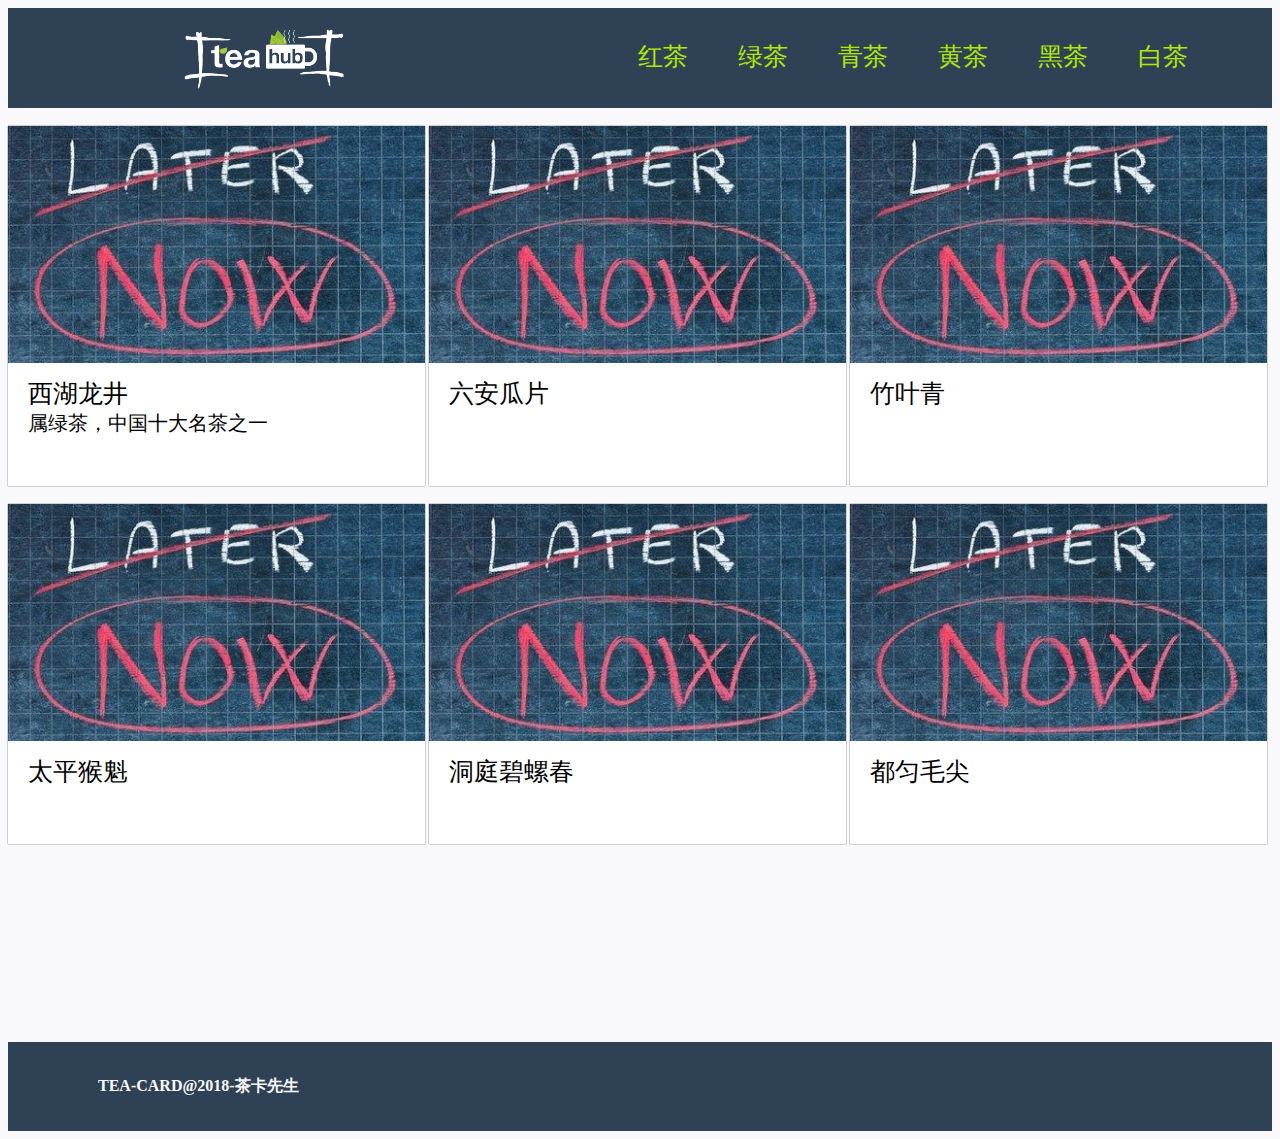
==== index.html @ a42b68dd "Add files via upload" ====
<!DOCTYPE HTML>
<html>
<head>
    <!-- meta tags -->
    <meta charset="UTF-8">
    <meta name="robots" content="all" />
    <meta name="keywords" content="茶叶，审评，博物馆" />
    <meta name="description" content="第一家茶叶审评博物馆" />
    <meta name="viewport" content="width=device-width, initial-scale=1, shrink-to-fit=no">

	<title>茶卡-第一家茶叶审评博物馆</title>
    <link rel="shortcut icon" href="image/tea.ico" type="image/ico" />

    <style type="text/css">
        body {
            background: #F9F9FB;
            overflow-y:scroll;
        }
    </style>
</head>

<body>
    <header>
        <div style="position: relative; width: 100%; height: 100px;background-color:#2F4154">
            <a href="http://tea-card.com/">
                <img src="image/tealogo.png" style="padding:15px 0px 15px 170px;" width="173px" height="70px" />
            </a>
            <span style="position: absolute; top: 32px; left: 630px;"><a style="color: #b0e806;font-size:25px; text-decoration:none" href="web/red.html">红茶</a></span>
            <span style="position: absolute; top: 32px; left: 730px;"><a style="color: #b0e806;font-size:25px; text-decoration:none" href="web/green.html">绿茶</a></span>
            <span style="position: absolute; top: 32px; left: 830px;"><a style="color: #b0e806;font-size:25px; text-decoration:none" href="web/cyan.html">青茶</a></span>
            <span style="position: absolute; top: 32px; left: 930px;"><a style="color: #b0e806;font-size:25px; text-decoration:none" href="web/yellow.html">黄茶</a></span>
            <span style="position: absolute; top: 32px; left: 1030px;"><a style="color: #b0e806;font-size:25px; text-decoration:none" href="web/black.html">黑茶</a></span>
            <span style="position: absolute; top: 32px; left: 1130px;"><a style="color: #b0e806;font-size:25px; text-decoration:none" href="web/white.html">白茶</a></span>
        </div>
    </header>
    <br>
    <div style="padding:0px 0px 0px 0px;display: inline-block;vertical-align:top;width:33%;height:360px;background-color:white;box-shadow: 0 0 1px #000" >
        <img src="image/nownow.jpg" style="padding:0px 0px 0px 0px;" width=100% /><br>
        <span style="position: relative; top: 10px; left: 20px;font-size:25px">西湖龙井</span>
        <br>
        <span style="position: relative; top: 10px; left: 20px;font-size:20px">属绿茶，中国十大名茶之一</span>
    </div>

    <div style="padding:0px 0px 0px 0px;display: inline-block;vertical-align:top;width:33%;height:360px;background-color:white;box-shadow: 0 0 1px #000" >
        <img src="image/nownow.jpg" style="padding:0px 0px 0px 0px;" width=100% /><br>
        <span style="position: relative; top: 10px; left: 20px;font-size:25px">六安瓜片</span>
    </div>

    <div style="padding:0px 0px 0px 0px;display: inline-block;vertical-align:top;width:33%;height:360px;background-color:white;box-shadow: 0 0 1px #000" >
        <img src="image/nownow.jpg" style="padding:0px 0px 0px 0px;" width=100% /><br>
        <span style="position: relative; top: 10px; left: 20px;font-size:25px">竹叶青</span>
    </div>
    <br>    
    <br>
    <div style="padding:0px 0px 0px 0px;display: inline-block;vertical-align:top;width:33%;height:340px;background-color:white;box-shadow: 0 0 1px #000" >
        <img src="image/nownow.jpg" style="padding:0px 0px 0px 0px;" width=100% /><br>
        <span style="position: relative; top: 10px; left: 20px;font-size:25px">太平猴魁</span>
    </div>

    <div style="padding:0px 0px 0px 0px;display: inline-block;vertical-align:top;width:33%;height:340px;background-color:white;box-shadow: 0 0 1px #000" >
        <img src="image/nownow.jpg" style="padding:0px 0px 0px 0px;" width=100% /><br>
        <span style="position: relative; top: 10px; left: 20px;font-size:25px">洞庭碧螺春</span>
    </div>

    <div style="padding:0px 0px 0px 0px;display: inline-block;vertical-align:top;width:33%;height:340px;background-color:white;box-shadow: 0 0 1px #000" >
        <img src="image/nownow.jpg" style="padding:0px 0px 0px 0px;" width=100% /><br>
        <span style="position: relative; top: 10px; left: 20px;font-size:25px">都匀毛尖</span>
    </div>

    <span><br><br><br><br><br><br><br><br><br><br><br><br></span>
    <footer style="background-color:#2F4154">
        <br>
        <p style="padding:0px 0px 0px 90px;"><span style="color:#F9F9FB;"><B>TEA-CARD@2018-茶卡先生</B></span></p>
        <br>
    </footer>
</html>
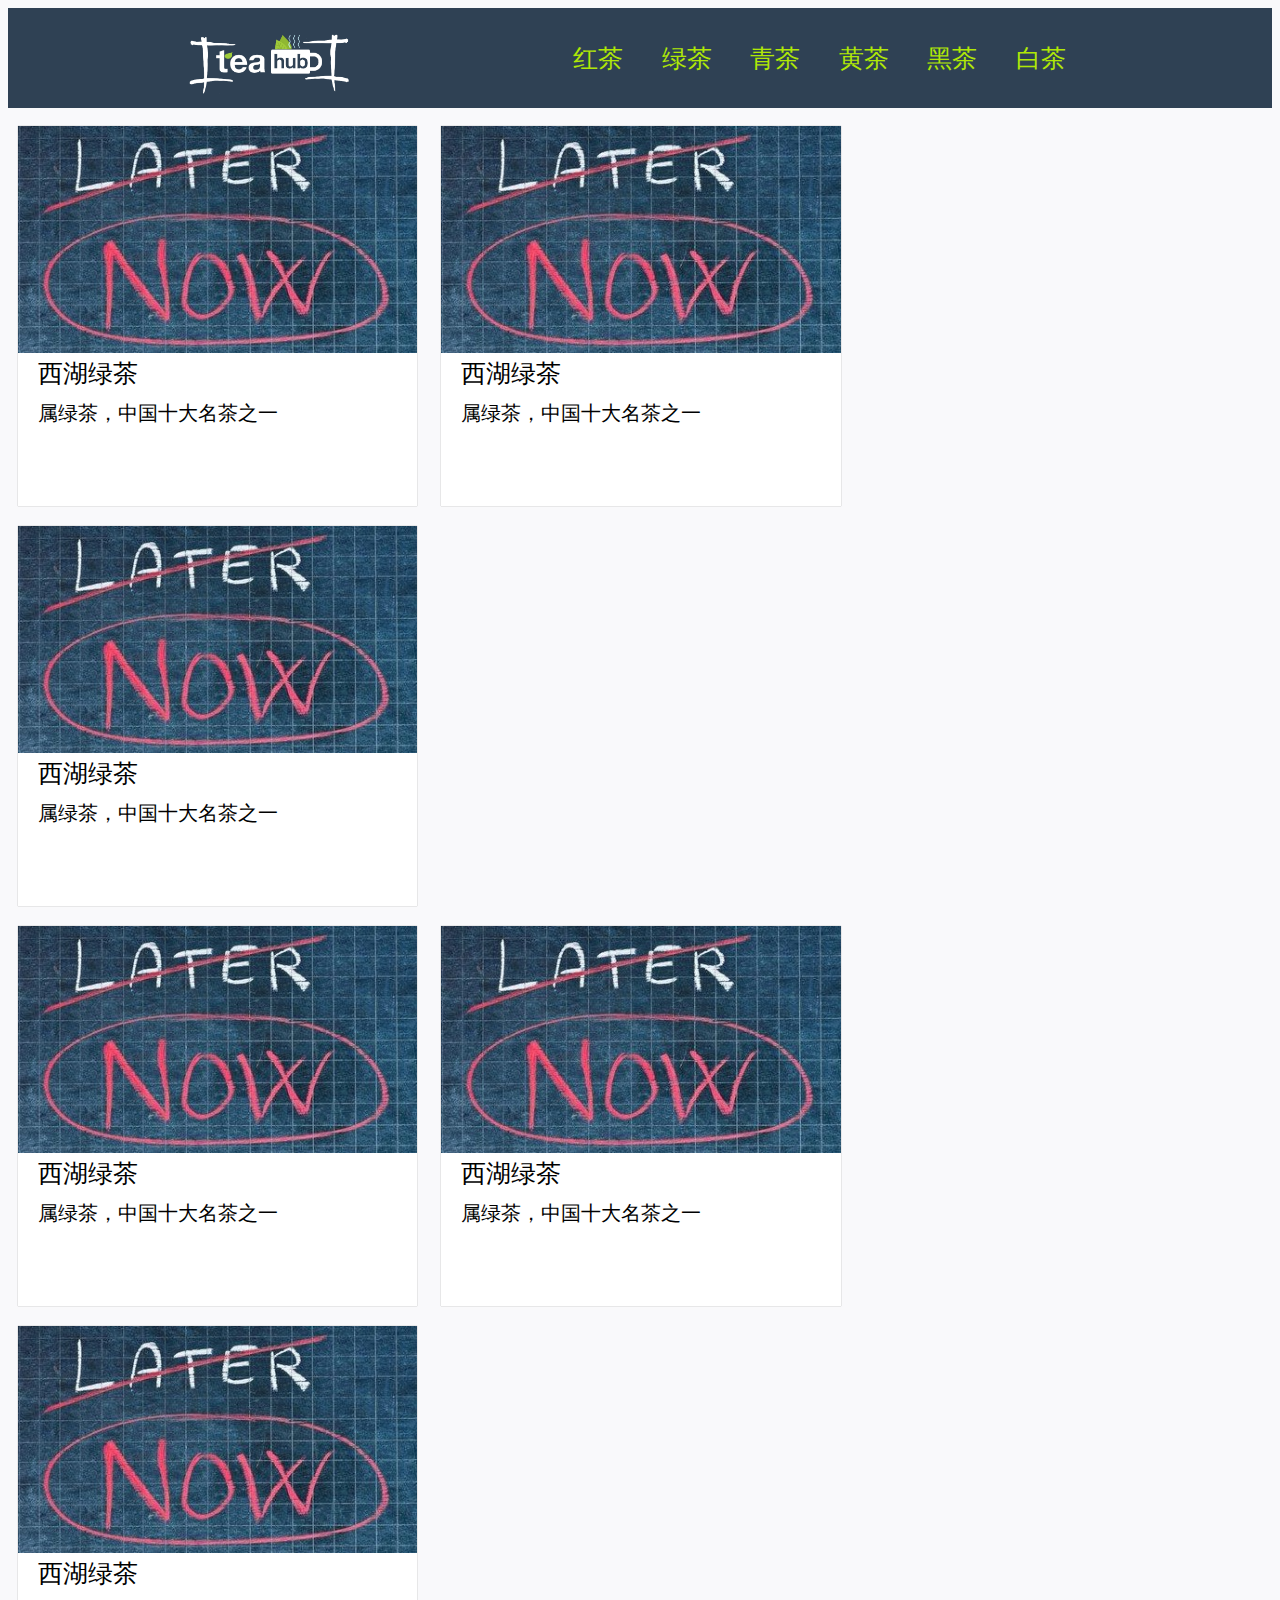
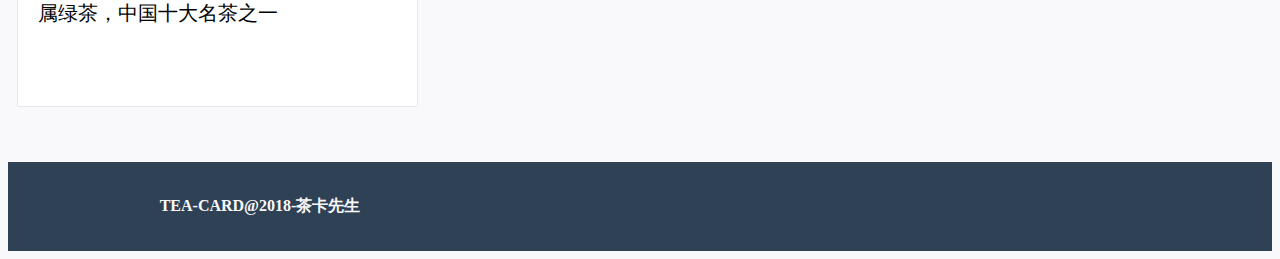
==== commit af0901b2: "Add files via upload" ====
--- a/index.html
+++ b/index.html
@@ -10,67 +10,87 @@
 
 	<title>茶卡-第一家茶叶审评博物馆</title>
     <link rel="shortcut icon" href="image/tea.ico" type="image/ico" />
-
-    <style type="text/css">
-        body {
-            background: #F9F9FB;
-            overflow-y:scroll;
-        }
-    </style>
+    <link rel="stylesheet" href="css/my.css" type="text/css" />
 </head>
 
 <body>
     <header>
-        <div style="position: relative; width: 100%; height: 100px;background-color:#2F4154">
-            <a href="http://tea-card.com/">
-                <img src="image/tealogo.png" style="padding:15px 0px 15px 170px;" width="173px" height="70px" />
-            </a>
-            <span style="position: absolute; top: 32px; left: 630px;"><a style="color: #b0e806;font-size:25px; text-decoration:none" href="web/red.html">红茶</a></span>
-            <span style="position: absolute; top: 32px; left: 730px;"><a style="color: #b0e806;font-size:25px; text-decoration:none" href="web/green.html">绿茶</a></span>
-            <span style="position: absolute; top: 32px; left: 830px;"><a style="color: #b0e806;font-size:25px; text-decoration:none" href="web/cyan.html">青茶</a></span>
-            <span style="position: absolute; top: 32px; left: 930px;"><a style="color: #b0e806;font-size:25px; text-decoration:none" href="web/yellow.html">黄茶</a></span>
-            <span style="position: absolute; top: 32px; left: 1030px;"><a style="color: #b0e806;font-size:25px; text-decoration:none" href="web/black.html">黑茶</a></span>
-            <span style="position: absolute; top: 32px; left: 1130px;"><a style="color: #b0e806;font-size:25px; text-decoration:none" href="web/white.html">白茶</a></span>
+        <a href="http://tea-card.com/">
+            <img src="image/tealogo.png" />
+        </a>
+        <span>
+            <ul>
+                <li><a href="web/red.html">红茶</a></li>
+                <li><a href="web/green.html">绿茶</a></li>
+                <li><a href="web/cyan.html">青茶</a></li>
+                <li><a href="web/yellow.html">黄茶</a></li>
+                <li><a href="web/black.html">黑茶</a></li>
+                <li><a href="web/white.html">白茶</a></li>
+            </ul>
+        </span>
+    </header>
+
+    <br>
+
+    <div class="box">
+        <div class="tea-card">
+            <img src="image/nownow.jpg" />
+            <span id="tea-name">西湖绿茶</span>
+            <br>
+            <span id="tea-about">属绿茶，中国十大名茶之一</span>
         </div>
-    </header>
-    <br>
-    <div style="padding:0px 0px 0px 0px;display: inline-block;vertical-align:top;width:33%;height:360px;background-color:white;box-shadow: 0 0 1px #000" >
-        <img src="image/nownow.jpg" style="padding:0px 0px 0px 0px;" width=100% /><br>
-        <span style="position: relative; top: 10px; left: 20px;font-size:25px">西湖龙井</span>
-        <br>
-        <span style="position: relative; top: 10px; left: 20px;font-size:20px">属绿茶，中国十大名茶之一</span>
+    </div>
+    <div class="box">
+        <div class="tea-card">
+            <img src="image/nownow.jpg" />
+            <span id="tea-name">西湖绿茶</span>
+            <br>
+            <span id="tea-about">属绿茶，中国十大名茶之一</span>
+        </div>
+    </div>
+    <div class="box">
+        <div class="tea-card">
+            <img src="image/nownow.jpg" />
+            <span id="tea-name">西湖绿茶</span>
+            <br>
+            <span id="tea-about">属绿茶，中国十大名茶之一</span>
+        </div>
     </div>
 
-    <div style="padding:0px 0px 0px 0px;display: inline-block;vertical-align:top;width:33%;height:360px;background-color:white;box-shadow: 0 0 1px #000" >
-        <img src="image/nownow.jpg" style="padding:0px 0px 0px 0px;" width=100% /><br>
-        <span style="position: relative; top: 10px; left: 20px;font-size:25px">六安瓜片</span>
+    <br>
+
+    <div class="box">
+        <div class="tea-card">
+            <img src="image/nownow.jpg" />
+            <span id="tea-name">西湖绿茶</span>
+            <br>
+            <span id="tea-about">属绿茶，中国十大名茶之一</span>
+        </div>
+    </div>
+    <div class="box">
+        <div class="tea-card">
+            <img src="image/nownow.jpg" />
+            <span id="tea-name">西湖绿茶</span>
+            <br>
+            <span id="tea-about">属绿茶，中国十大名茶之一</span>
+        </div>
+    </div>
+    <div class="box">
+        <div class="tea-card">
+            <img src="image/nownow.jpg" />
+            <span id="tea-name">西湖绿茶</span>
+            <br>
+            <span id="tea-about">属绿茶，中国十大名茶之一</span>
+        </div>
     </div>
 
-    <div style="padding:0px 0px 0px 0px;display: inline-block;vertical-align:top;width:33%;height:360px;background-color:white;box-shadow: 0 0 1px #000" >
-        <img src="image/nownow.jpg" style="padding:0px 0px 0px 0px;" width=100% /><br>
-        <span style="position: relative; top: 10px; left: 20px;font-size:25px">竹叶青</span>
-    </div>
-    <br>    
     <br>
-    <div style="padding:0px 0px 0px 0px;display: inline-block;vertical-align:top;width:33%;height:340px;background-color:white;box-shadow: 0 0 1px #000" >
-        <img src="image/nownow.jpg" style="padding:0px 0px 0px 0px;" width=100% /><br>
-        <span style="position: relative; top: 10px; left: 20px;font-size:25px">太平猴魁</span>
-    </div>
+    <br>
+    <br>
 
-    <div style="padding:0px 0px 0px 0px;display: inline-block;vertical-align:top;width:33%;height:340px;background-color:white;box-shadow: 0 0 1px #000" >
-        <img src="image/nownow.jpg" style="padding:0px 0px 0px 0px;" width=100% /><br>
-        <span style="position: relative; top: 10px; left: 20px;font-size:25px">洞庭碧螺春</span>
-    </div>
-
-    <div style="padding:0px 0px 0px 0px;display: inline-block;vertical-align:top;width:33%;height:340px;background-color:white;box-shadow: 0 0 1px #000" >
-        <img src="image/nownow.jpg" style="padding:0px 0px 0px 0px;" width=100% /><br>
-        <span style="position: relative; top: 10px; left: 20px;font-size:25px">都匀毛尖</span>
-    </div>
-
-    <span><br><br><br><br><br><br><br><br><br><br><br><br></span>
-    <footer style="background-color:#2F4154">
+    <footer>
         <br>
-        <p style="padding:0px 0px 0px 90px;"><span style="color:#F9F9FB;"><B>TEA-CARD@2018-茶卡先生</B></span></p>
+        <p><B>TEA-CARD@2018-茶卡先生</B></p>
         <br>
     </footer>
 </html>
--- a/css/my.css
+++ b/css/my.css
@@ -0,0 +1,89 @@
+@charset "UTF-8";
+
+header {
+	position: relative; 
+	width: 100%; 
+	height: 100px;
+	background-color:#2F4154;
+}
+
+header a {
+	color: #b0e806;
+	font-size:25px; 
+	text-decoration:none;
+	padding:5px;
+	display:inline-block;
+}
+
+header img {
+	padding:15px 0px 15px 170px;
+	width:173px;
+	height:70px;
+}
+
+header span {
+	position: absolute;
+	left:40%;
+	right:13%;
+}
+
+header ul {
+	list-style:none;
+}
+
+header li {
+	float:left;
+	width:16%;
+	top:20px;
+	line-height:20px;
+	text-align:center;
+	position:relative;
+}
+
+body {
+    background: #F9F9FB;
+    overflow-y:scroll;
+}
+
+footer {
+	background-color:#2F4154;
+}
+
+footer p {
+	padding:0px 0px 0px 12%;
+	color:#F9F9FB;
+}
+
+.box {
+	padding:0px 10px 20px 10px;
+	width:31.6%;
+	display: inline-block;
+}
+
+.tea-card {
+	padding:0px 0px 0px 0px;
+	width:100%;
+	height:380px;
+	background-color:white;
+	box-shadow: 0 0 1px #909090
+}
+
+.tea-card img {
+	padding:0px 0px 0px 0px; 
+	width:100% 
+}
+
+#tea-name {
+	position: relative; 
+	top: 0px; 
+	left: 20px;
+	font-size:25px;
+}
+
+#tea-about {
+	position: relative; 
+	top: 10px; 
+	left: 20px;
+	font-size:20px;
+}
+
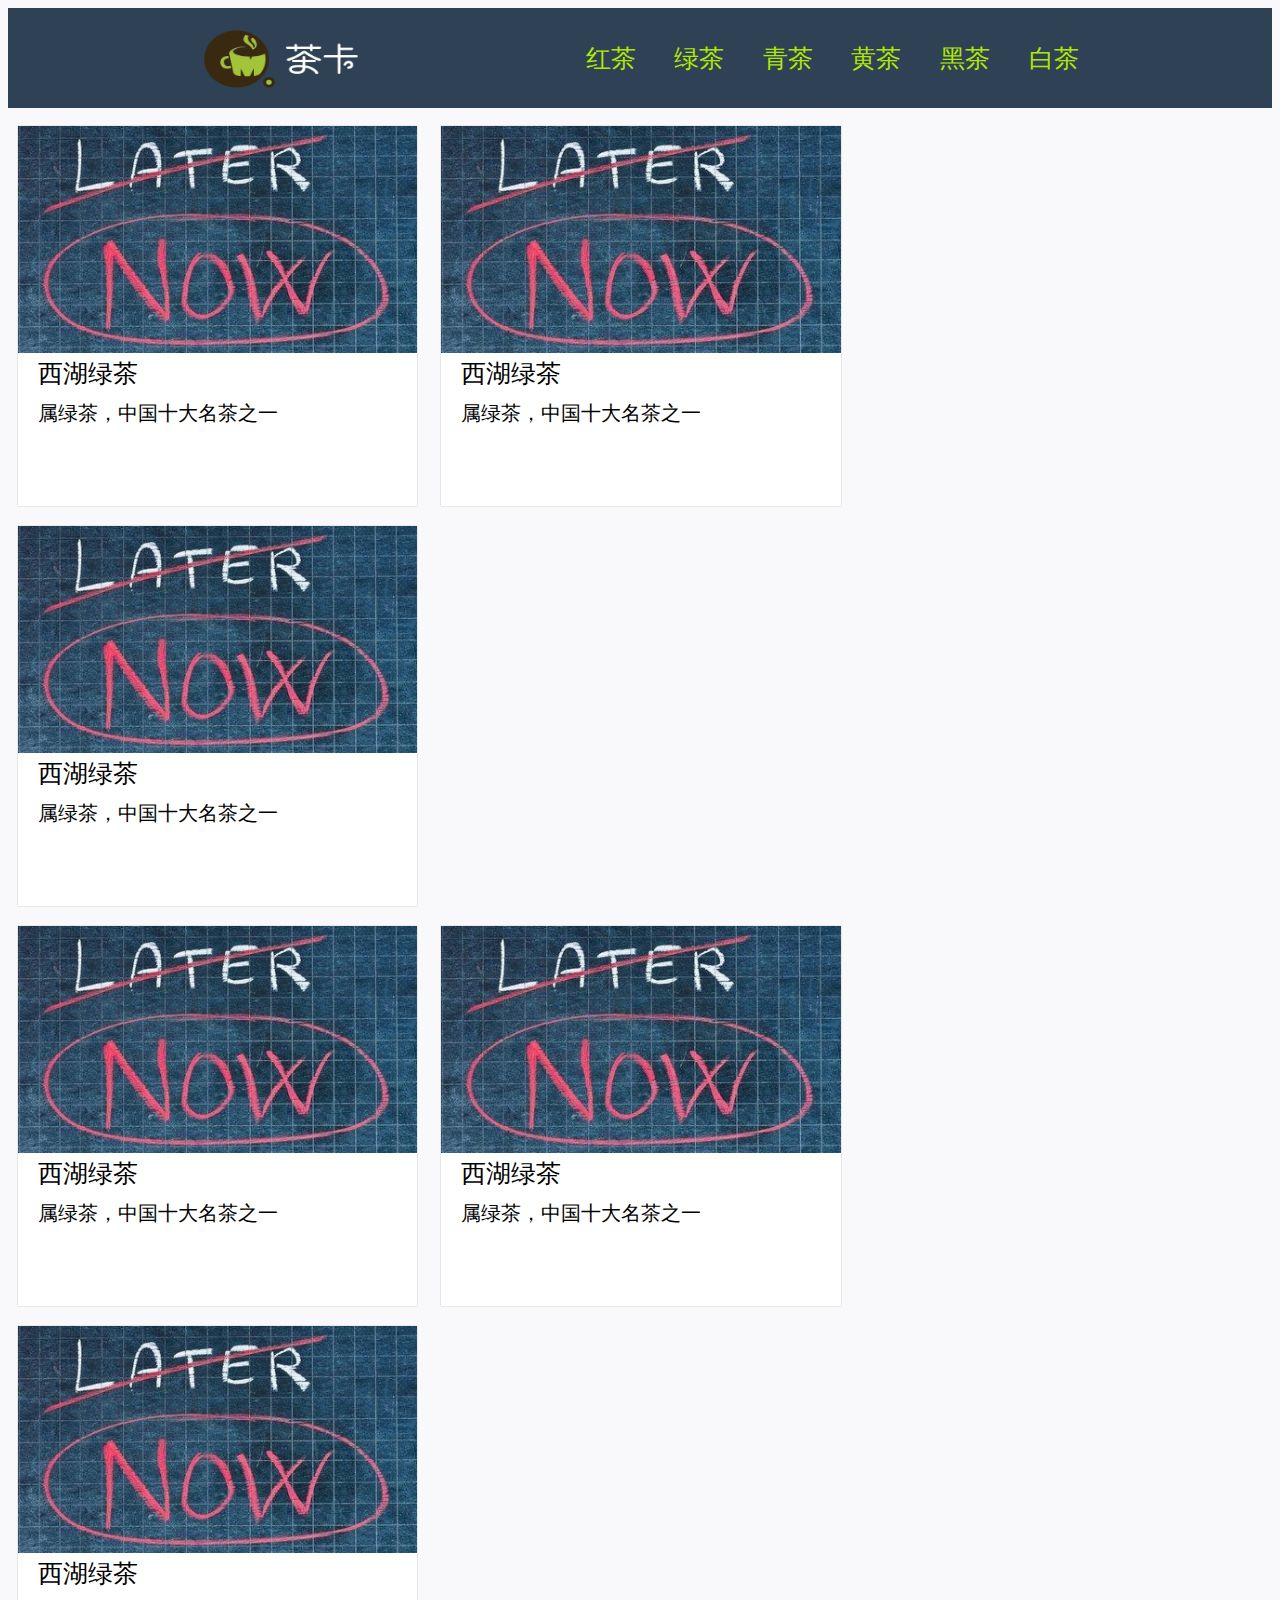
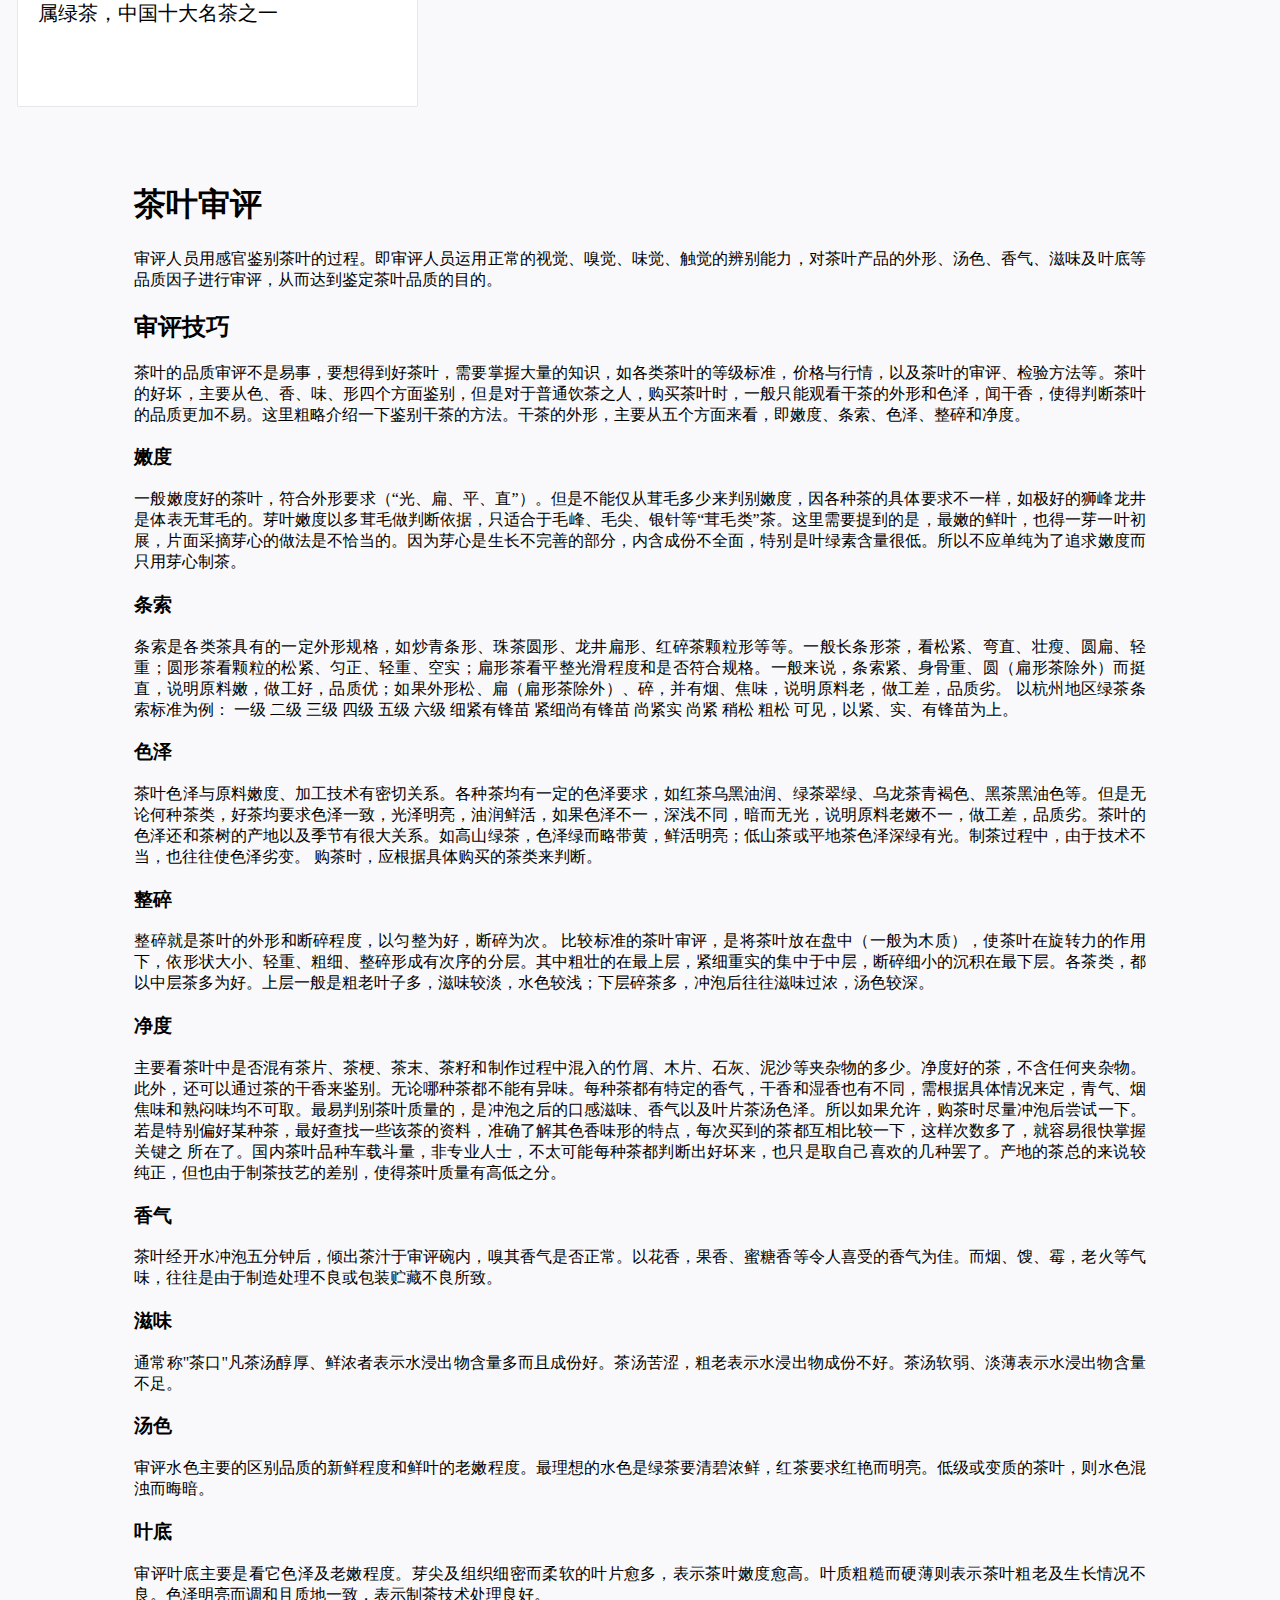
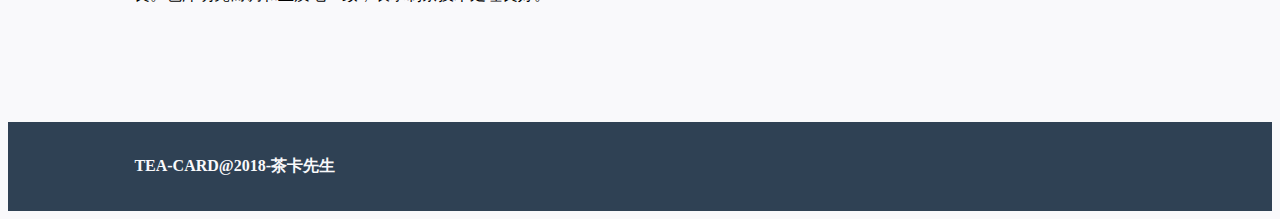
==== commit 2cd3809c: "Add files via upload" ====
--- a/index.html
+++ b/index.html
@@ -88,6 +88,31 @@
     <br>
     <br>
 
+    <div class="article">
+        <h1>茶叶审评</h1>
+        <p>审评人员用感官鉴别茶叶的过程。即审评人员运用正常的视觉、嗅觉、味觉、触觉的辨别能力，对茶叶产品的外形、汤色、香气、滋味及叶底等品质因子进行审评，从而达到鉴定茶叶品质的目的。</p>
+        <h2>审评技巧</h2>
+        <p>茶叶的品质审评不是易事，要想得到好茶叶，需要掌握大量的知识，如各类茶叶的等级标准，价格与行情，以及茶叶的审评、检验方法等。茶叶的好坏，主要从色、香、味、形四个方面鉴别，但是对于普通饮茶之人，购买茶叶时，一般只能观看干茶的外形和色泽，闻干香，使得判断茶叶的品质更加不易。这里粗略介绍一下鉴别干茶的方法。干茶的外形，主要从五个方面来看，即嫩度、条索、色泽、整碎和净度。</p>
+        <h3>嫩度</h3>
+        <p>一般嫩度好的茶叶，符合外形要求（“光、扁、平、直”）。但是不能仅从茸毛多少来判别嫩度，因各种茶的具体要求不一样，如极好的狮峰龙井是体表无茸毛的。芽叶嫩度以多茸毛做判断依据，只适合于毛峰、毛尖、银针等“茸毛类”茶。这里需要提到的是，最嫩的鲜叶，也得一芽一叶初展，片面采摘芽心的做法是不恰当的。因为芽心是生长不完善的部分，内含成份不全面，特别是叶绿素含量很低。所以不应单纯为了追求嫩度而只用芽心制茶。</p>
+        <h3>条索</h3>
+        <p>条索是各类茶具有的一定外形规格，如炒青条形、珠茶圆形、龙井扁形、红碎茶颗粒形等等。一般长条形茶，看松紧、弯直、壮瘦、圆扁、轻重；圆形茶看颗粒的松紧、匀正、轻重、空实；扁形茶看平整光滑程度和是否符合规格。一般来说，条索紧、身骨重、圆（扁形茶除外）而挺直，说明原料嫩，做工好，品质优；如果外形松、扁（扁形茶除外）、碎，并有烟、焦味，说明原料老，做工差，品质劣。 以杭州地区绿茶条索标准为例： 一级 二级 三级 四级 五级 六级 细紧有锋苗 紧细尚有锋苗 尚紧实 尚紧 稍松 粗松 可见，以紧、实、有锋苗为上。</p>
+        <h3>色泽</h3>
+        <p>茶叶色泽与原料嫩度、加工技术有密切关系。各种茶均有一定的色泽要求，如红茶乌黑油润、绿茶翠绿、乌龙茶青褐色、黑茶黑油色等。但是无论何种茶类，好茶均要求色泽一致，光泽明亮，油润鲜活，如果色泽不一，深浅不同，暗而无光，说明原料老嫩不一，做工差，品质劣。茶叶的色泽还和茶树的产地以及季节有很大关系。如高山绿茶，色泽绿而略带黄，鲜活明亮；低山茶或平地茶色泽深绿有光。制茶过程中，由于技术不当，也往往使色泽劣变。 购茶时，应根据具体购买的茶类来判断。</p>
+        <h3>整碎</h3>
+        <p>整碎就是茶叶的外形和断碎程度，以匀整为好，断碎为次。 比较标准的茶叶审评，是将茶叶放在盘中（一般为木质），使茶叶在旋转力的作用下，依形状大小、轻重、粗细、整碎形成有次序的分层。其中粗壮的在最上层，紧细重实的集中于中层，断碎细小的沉积在最下层。各茶类，都以中层茶多为好。上层一般是粗老叶子多，滋味较淡，水色较浅；下层碎茶多，冲泡后往往滋味过浓，汤色较深。</p>
+        <h3>净度</h3>
+        <p>主要看茶叶中是否混有茶片、茶梗、茶末、茶籽和制作过程中混入的竹屑、木片、石灰、泥沙等夹杂物的多少。净度好的茶，不含任何夹杂物。此外，还可以通过茶的干香来鉴别。无论哪种茶都不能有异味。每种茶都有特定的香气，干香和湿香也有不同，需根据具体情况来定，青气、烟焦味和熟闷味均不可取。最易判别茶叶质量的，是冲泡之后的口感滋味、香气以及叶片茶汤色泽。所以如果允许，购茶时尽量冲泡后尝试一下。若是特别偏好某种茶，最好查找一些该茶的资料，准确了解其色香味形的特点，每次买到的茶都互相比较一下，这样次数多了，就容易很快掌握关键之 所在了。国内茶叶品种车载斗量，非专业人士，不太可能每种茶都判断出好坏来，也只是取自己喜欢的几种罢了。产地的茶总的来说较纯正，但也由于制茶技艺的差别，使得茶叶质量有高低之分。</p>
+        <h3>香气</h3>
+        <p>茶叶经开水冲泡五分钟后，倾出茶汁于审评碗内，嗅其香气是否正常。以花香，果香、蜜糖香等令人喜受的香气为佳。而烟、馊、霉，老火等气味，往往是由于制造处理不良或包装贮藏不良所致。</p>
+        <h3>滋味</h3>
+        <p>通常称"茶口"凡茶汤醇厚、鲜浓者表示水浸出物含量多而且成份好。茶汤苦涩，粗老表示水浸出物成份不好。茶汤软弱、淡薄表示水浸出物含量不足。</p>
+        <h3>汤色</h3>
+        <p>审评水色主要的区别品质的新鲜程度和鲜叶的老嫩程度。最理想的水色是绿茶要清碧浓鲜，红茶要求红艳而明亮。低级或变质的茶叶，则水色混浊而晦暗。</p>
+        <h3>叶底</h3>
+        <p>审评叶底主要是看它色泽及老嫩程度。芽尖及组织细密而柔软的叶片愈多，表示茶叶嫩度愈高。叶质粗糙而硬薄则表示茶叶粗老及生长情况不良。色泽明亮而调和且质地一致，表示制茶技术处理良好。</p>
+    </div>
+
     <footer>
         <br>
         <p><B>TEA-CARD@2018-茶卡先生</B></p>
--- a/css/my.css
+++ b/css/my.css
@@ -16,15 +16,17 @@
 }
 
 header img {
-	padding:15px 0px 15px 170px;
+	position: absolute;
+	left:15%;
+	top:16px;
 	width:173px;
 	height:70px;
 }
 
 header span {
 	position: absolute;
-	left:40%;
-	right:13%;
+	left:41%;
+	right:12%;
 }
 
 header ul {
@@ -50,7 +52,7 @@
 }
 
 footer p {
-	padding:0px 0px 0px 12%;
+	padding:0px 0px 0px 10%;
 	color:#F9F9FB;
 }
 
@@ -66,6 +68,13 @@
 	height:380px;
 	background-color:white;
 	box-shadow: 0 0 1px #909090
+}
+
+.tea-card:hover{
+	transform: scale(1.05);
+	-webkit-box-shadow: 2px 2px 10px 4px rgba(20, 20, 20, 1); 
+	-moz-box-shadow: 2px 2px 10px 4px rgba(20, 20, 20, 0.6);
+	box-shadow: 2px 2px 10px 4px rgba(20, 20, 20, 0.3);
 }
 
 .tea-card img {
@@ -87,3 +96,10 @@
 	font-size:20px;
 }
 
+.article {
+	padding:0px 10% 100px 10%;
+}
+
+.article p {
+	text-align:justify;
+}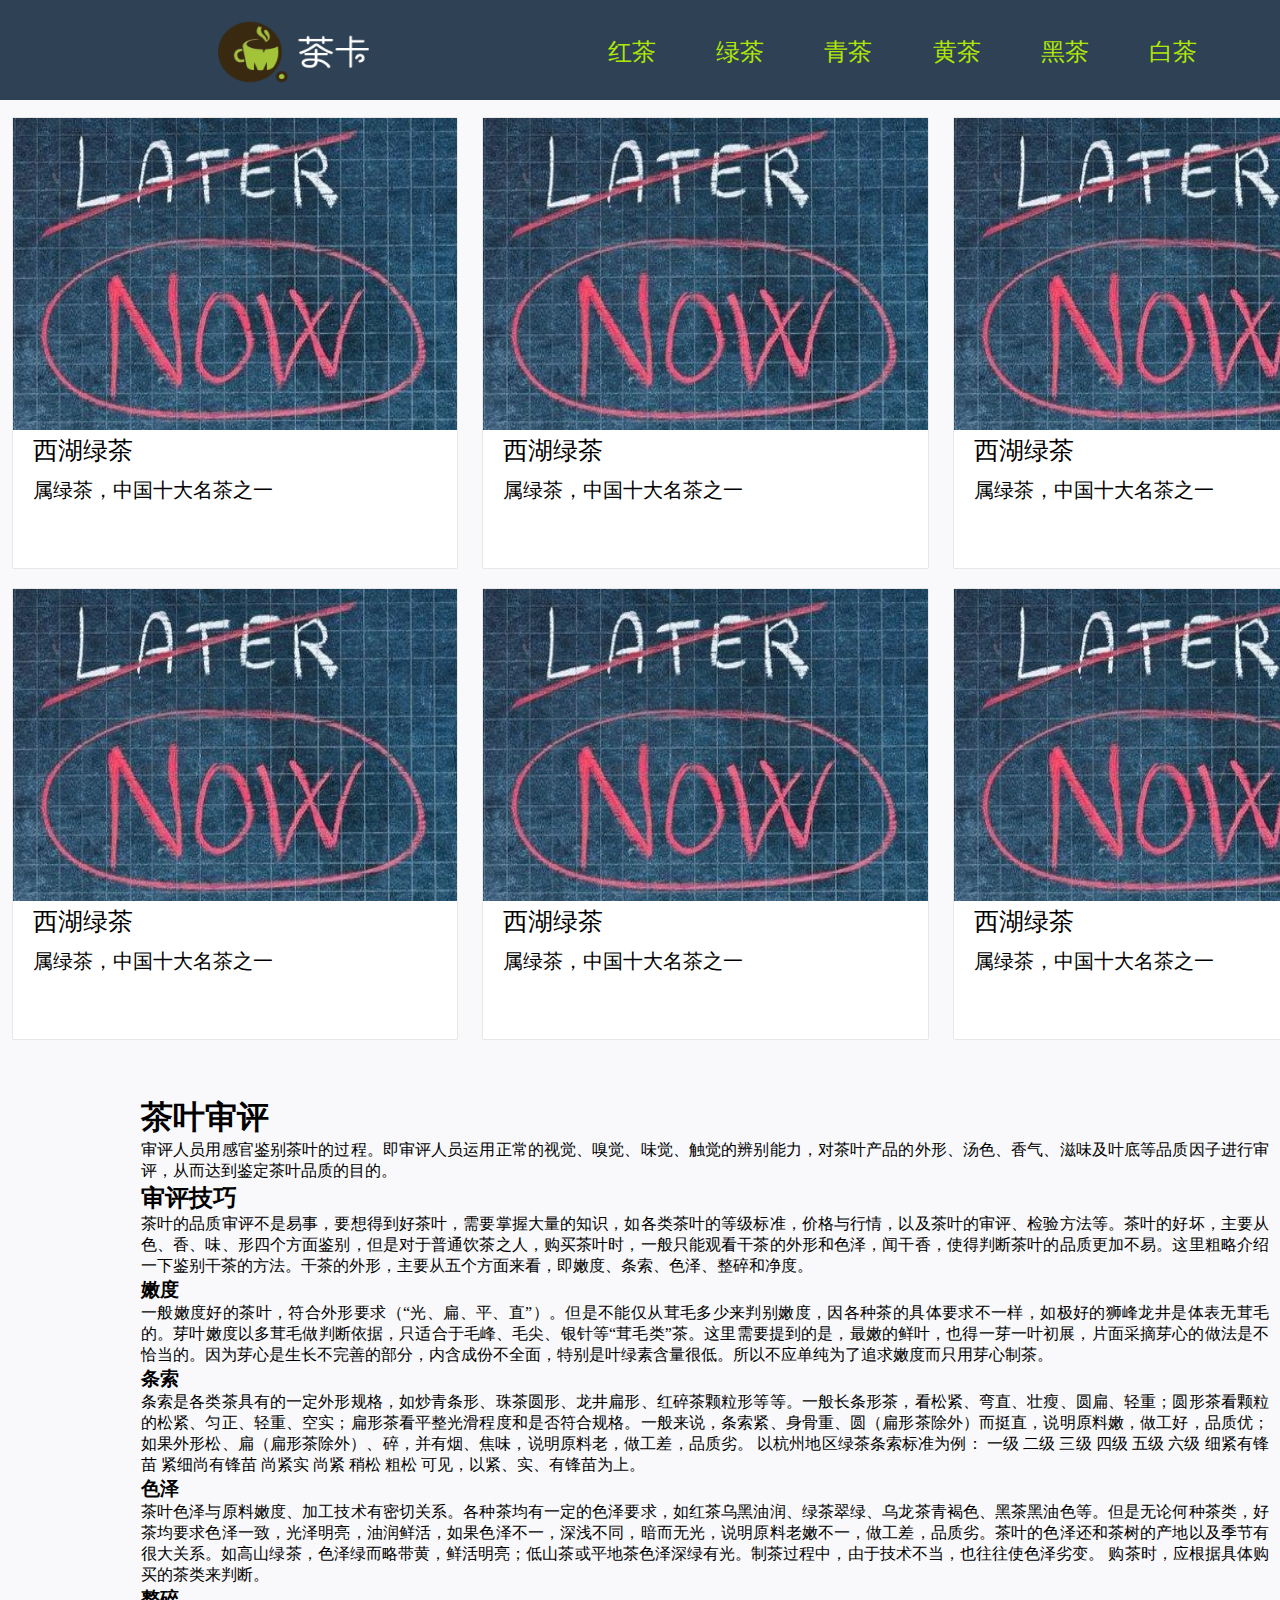
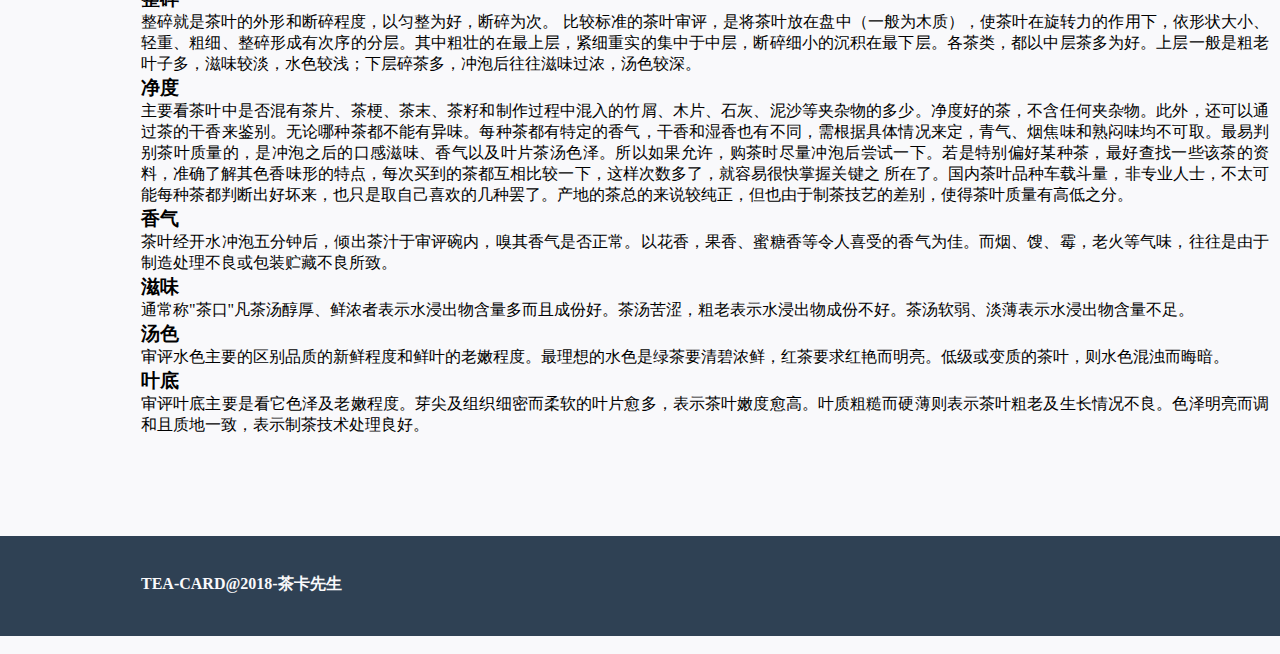
==== commit 0e1fa157: "Add files via upload" ====
--- a/index.html
+++ b/index.html
@@ -57,7 +57,7 @@
         </div>
     </div>
 
-    <br>
+
 
     <div class="box">
         <div class="tea-card">
@@ -118,4 +118,6 @@
         <p><B>TEA-CARD@2018-茶卡先生</B></p>
         <br>
     </footer>
+</body>
+    <img src="image/tea.ico" width="0" height="0" />
 </html>
--- a/css/my.css
+++ b/css/my.css
@@ -1,42 +1,49 @@
 @charset "UTF-8";
+
+* {
+    margin:0;
+    padding:0;
+}
 
 header {
 	position: relative; 
 	width: 100%; 
 	height: 100px;
 	background-color:#2F4154;
+	min-width: 1410px;
 }
 
 header a {
-	color: #b0e806;
-	font-size:25px; 
+	color: #b0e806;	
 	text-decoration:none;
-	padding:5px;
+	padding:8%;
 	display:inline-block;
 }
 
 header img {
 	position: absolute;
 	left:15%;
-	top:16px;
-	width:173px;
-	height:70px;
+	top:15px;
+	width:170px;
+	height:74%;
 }
 
 header span {
 	position: absolute;
 	left:41%;
-	right:12%;
+	right:0%;
 }
 
 header ul {
 	list-style:none;
+
 }
 
 header li {
 	float:left;
-	width:16%;
-	top:20px;
+	width:13%;
+	top:33px;
+	font-size:152%; 
 	line-height:20px;
 	text-align:center;
 	position:relative;
@@ -45,27 +52,31 @@
 body {
     background: #F9F9FB;
     overflow-y:scroll;
+    min-width: 1410px;
 }
 
 footer {
 	background-color:#2F4154;
+	width: 100%; 
+	height: 100px;
+	min-width: 1410px;
 }
 
 footer p {
-	padding:0px 0px 0px 10%;
+	padding:20px 0px 0px 10%;
 	color:#F9F9FB;
 }
 
 .box {
-	padding:0px 10px 20px 10px;
-	width:31.6%;
+	padding:0px 0.7% 1.5% 0.9%;
+	width:31.5%;
 	display: inline-block;
 }
 
 .tea-card {
 	padding:0px 0px 0px 0px;
 	width:100%;
-	height:380px;
+	height:450px;
 	background-color:white;
 	box-shadow: 0 0 1px #909090
 }
@@ -79,10 +90,12 @@
 
 .tea-card img {
 	padding:0px 0px 0px 0px; 
-	width:100% 
+	width:100%;
+	height:312px;
 }
 
 #tea-name {
+	text-decoration: none;
 	position: relative; 
 	top: 0px; 
 	left: 20px;
@@ -94,6 +107,7 @@
 	top: 10px; 
 	left: 20px;
 	font-size:20px;
+	padding:0px 10% 0px 0px;
 }
 
 .article {
@@ -102,4 +116,51 @@
 
 .article p {
 	text-align:justify;
+}
+
+.tea-page {
+	padding:20px 0px 20px 10%;
+	width:45%;
+	display: inline-block;
+
+}
+
+.tea-page p {
+	text-align:justify;
+}
+
+.tea-page-article {
+	padding:20px 7% 40px 7%;
+	background-color:white;
+	width:100%;
+	box-shadow: 0 0 1px #909090
+}
+
+.tea-page img {
+	width:100%;
+	padding:5px 5px 5px 5px;
+	background-color:white;
+	width:100%;
+	box-shadow: 0 0 1px #909090
+}
+
+#tea-page-title {
+	font-size:35px;
+	font-color:black;
+	box-shadow: 0 0 1px #909090
+}
+
+.tea-data {
+	padding:20px 0px 20px 10%;
+	width:20%;
+	display: inline-block;
+	vertical-align: top;
+}
+
+.tea-data span {
+	padding:20px 20px 20px 20px;
+	width:83%;
+	display: inline-block;
+	box-shadow: 0 0 1px #909090;
+	background-color:white;
 }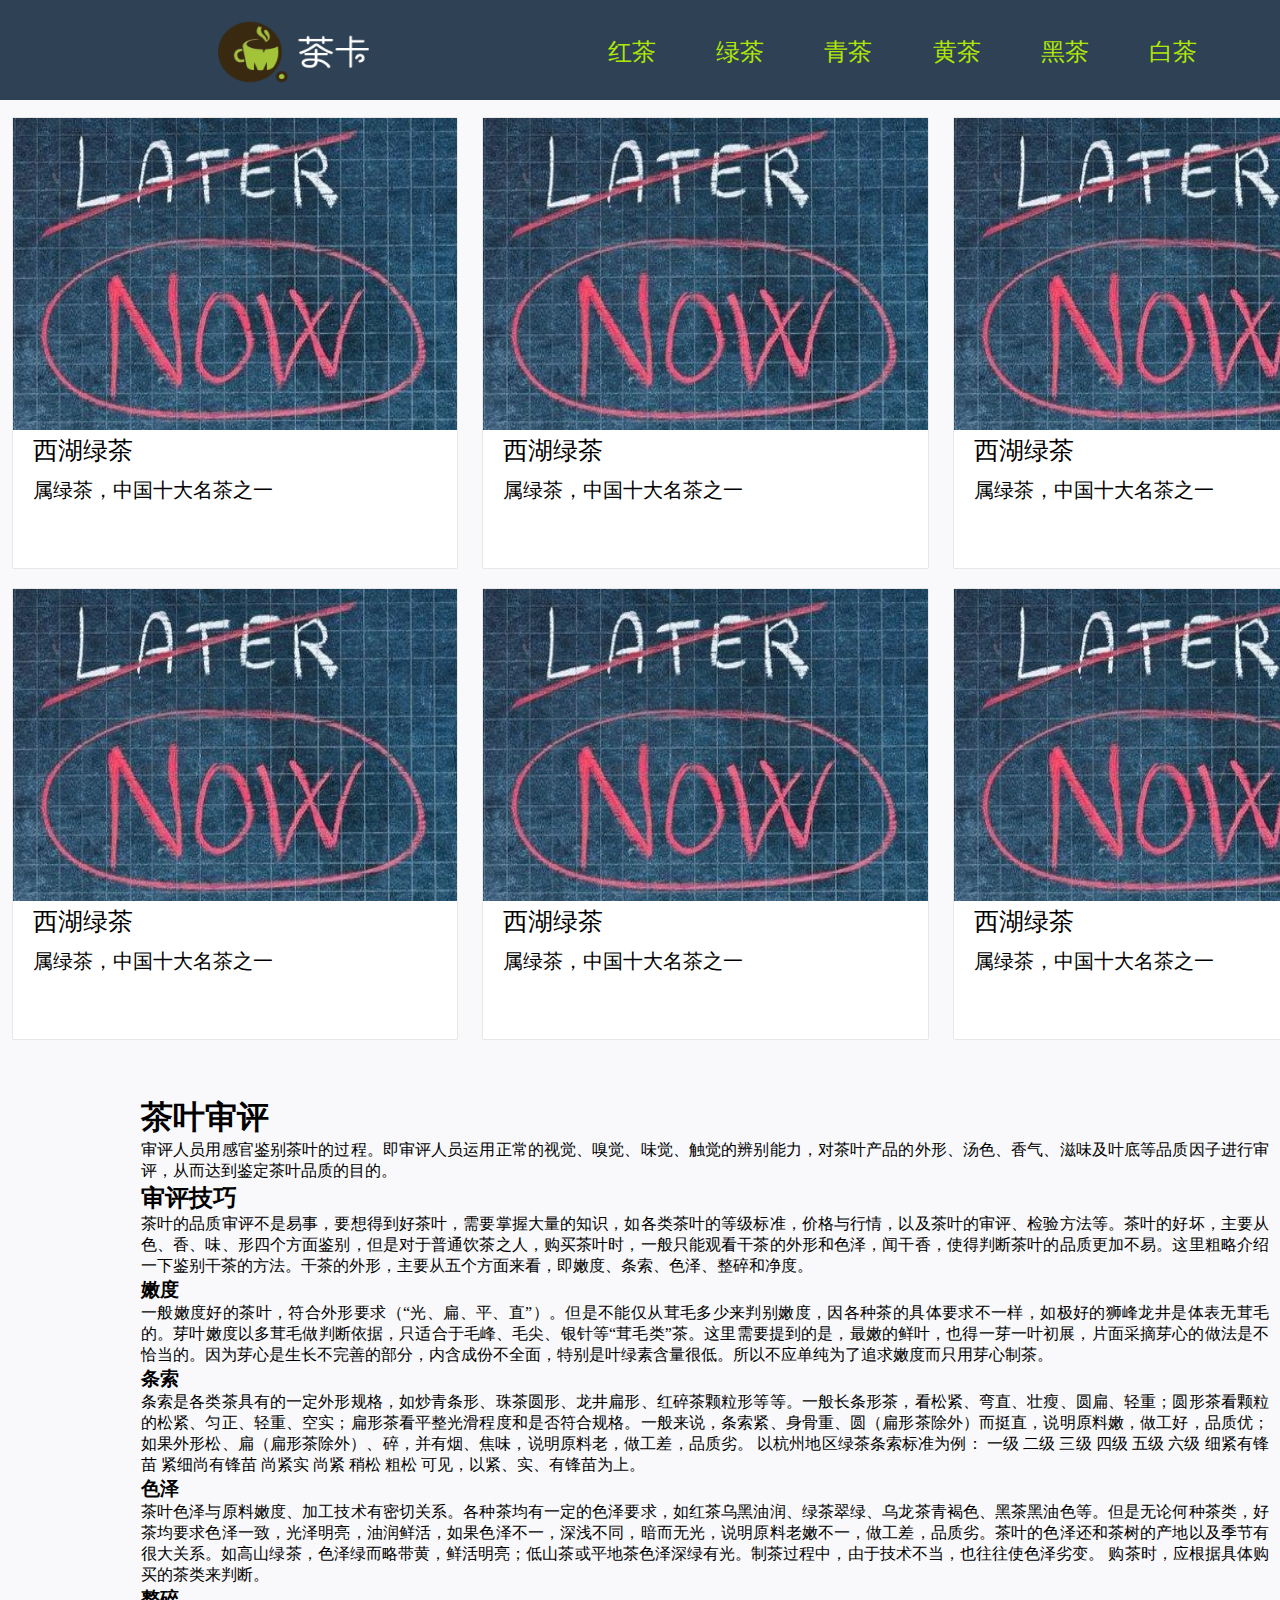
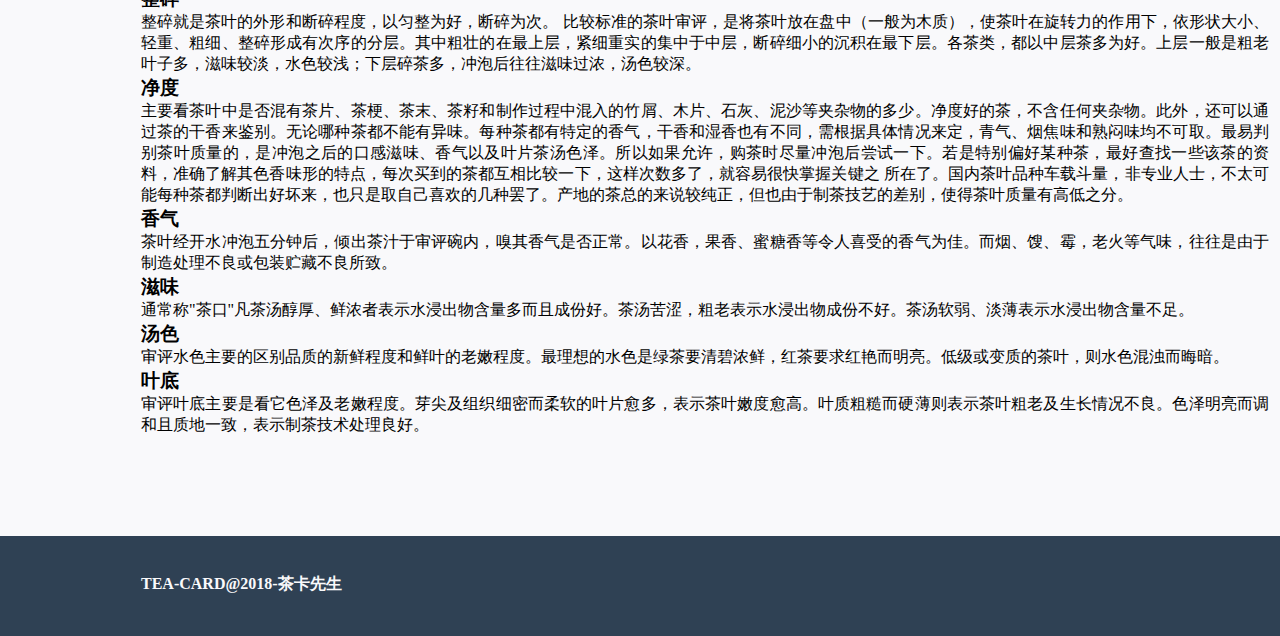
==== commit a0ade909: "Update index.html" ====
--- a/index.html
+++ b/index.html
@@ -119,5 +119,4 @@
         <br>
     </footer>
 </body>
-    <img src="image/tea.ico" width="0" height="0" />
 </html>
